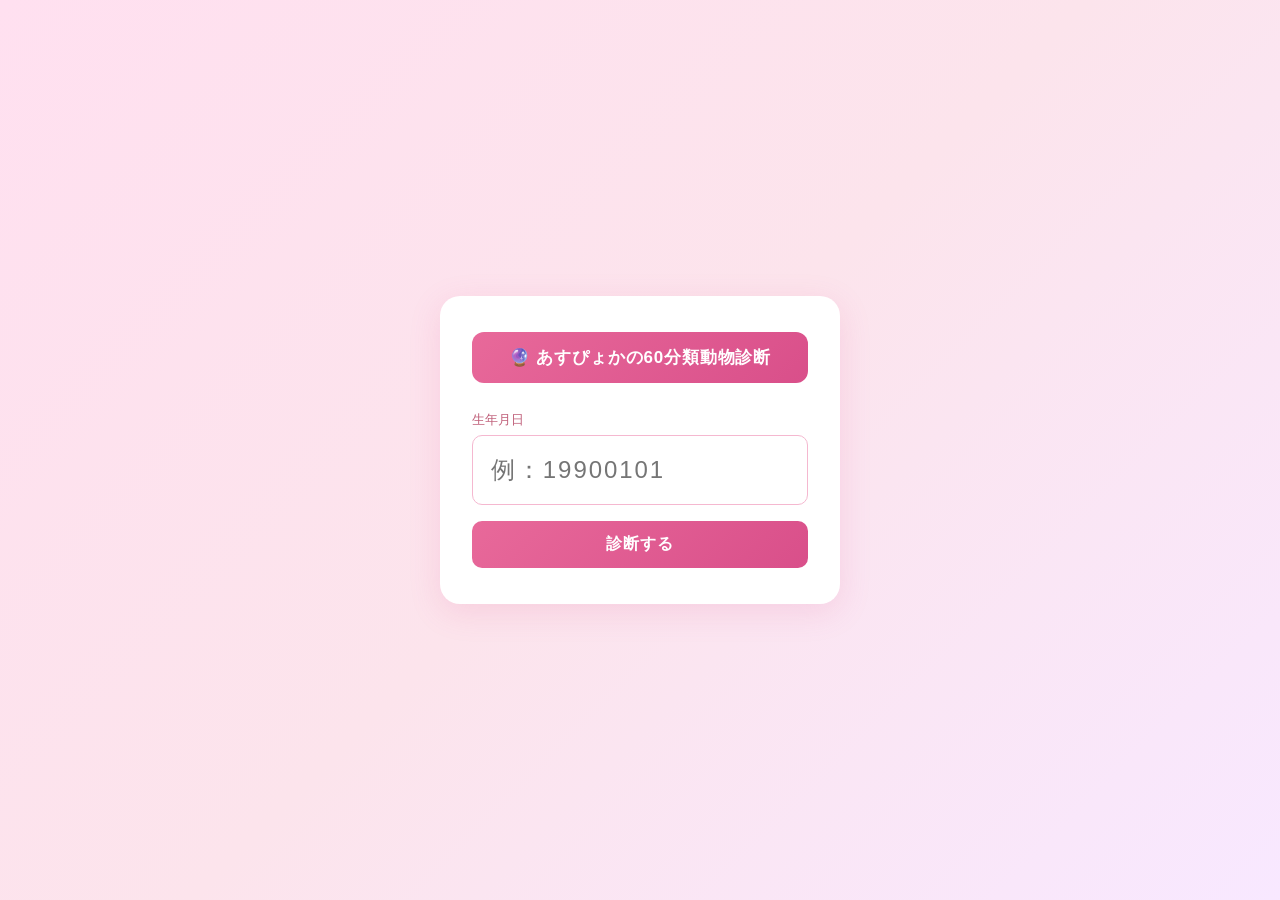
==== ai-animalshindan/index.html @ 613d7733 "Add ai-animalshindan and ai-animalshindan-English - ai-animalshindan: 60分類動物診断（日本語版） - ai-animalshin" ====
<!DOCTYPE html>
<html lang="ja">
<head>
  <meta charset="UTF-8">
  <meta name="viewport" content="width=device-width, initial-scale=1.0">
  <title>あすぴょかの60分類動物診断</title>
  <link rel="stylesheet" href="style.css">
</head>
<body>
  <div class="card">
    <div class="card-title">🔮 あすぴょかの60分類動物診断</div>

    <div class="form-group">
      <label for="date">生年月日</label>
      <input type="text" id="date" placeholder="例：19900101" maxlength="8" inputmode="numeric">
    </div>

    <button class="btn" id="btn">診断する</button>

    <div id="result"></div>
  </div>

  <script src="animals.js"></script>
  <script src="main.js"></script>
</body>
</html>
---- ai-animalshindan/style.css ----
*, *::before, *::after {
  box-sizing: border-box;
  margin: 0;
  padding: 0;
}

body {
  font-family: 'Helvetica Neue', Arial, 'Hiragino Kaku Gothic ProN', 'Hiragino Sans', Meiryo, sans-serif;
  background: linear-gradient(135deg, #ffe0f0 0%, #fce4ec 50%, #f8e8ff 100%);
  min-height: 100vh;
  display: flex;
  align-items: center;
  justify-content: center;
  padding: 24px 16px;
}

.card {
  background: #fff;
  border-radius: 20px;
  box-shadow: 0 8px 32px rgba(220, 80, 140, 0.15);
  padding: 36px 32px;
  width: 100%;
  max-width: 400px;
}

.card-title {
  text-align: center;
  font-size: 17px;
  font-weight: bold;
  color: #fff;
  background: linear-gradient(135deg, #e8699a, #d94f8a);
  border-radius: 12px;
  padding: 14px;
  margin-bottom: 28px;
  letter-spacing: 0.05em;
}

.form-group {
  margin-bottom: 16px;
}

.form-group label {
  display: block;
  font-size: 13px;
  color: #c0607a;
  margin-bottom: 6px;
  font-weight: 500;
}

.form-group input[type="text"] {
  width: 100%;
  border: 1.5px solid #f5b8d0;
  border-radius: 10px;
  padding: 20px 18px;
  font-size: 24px;
  color: #333;
  outline: none;
  transition: border-color 0.2s;
  letter-spacing: 0.08em;
}

.form-group input[type="text"]:focus {
  border-color: #e8699a;
}

.btn {
  width: 100%;
  background: linear-gradient(135deg, #e8699a, #d94f8a);
  color: #fff;
  border: none;
  border-radius: 10px;
  padding: 13px;
  font-size: 16px;
  font-weight: bold;
  cursor: pointer;
  transition: opacity 0.2s, transform 0.1s;
  letter-spacing: 0.05em;
}

.btn:hover {
  opacity: 0.88;
}

.btn:active {
  transform: scale(0.98);
}

/* 結果エリア */
#result {
  display: none;
  margin-top: 24px;
  border: 2px solid #f5a0c0;
  border-radius: 14px;
  padding: 20px 16px;
  text-align: center;
  background: #fff5f9;
  animation: fadeIn 0.4s ease;
}

#result.visible {
  display: block;
}

#result img {
  width: 180px;
  height: 180px;
  object-fit: contain;
  margin-bottom: 8px;
}

.result-no {
  font-size: 12px;
  color: #c0a0b0;
  margin-bottom: 4px;
}

.result-name {
  font-size: 18px;
  font-weight: bold;
  color: #333;
  margin-bottom: 6px;
}

.result-animal {
  display: inline-block;
  background: linear-gradient(135deg, #e8699a, #d94f8a);
  color: #fff;
  font-size: 12px;
  padding: 3px 14px;
  border-radius: 99px;
  margin-bottom: 12px;
}

.result-desc {
  font-size: 13px;
  color: #555;
  text-align: left;
  line-height: 1.8;
}

@keyframes fadeIn {
  from { opacity: 0; transform: translateY(8px); }
  to   { opacity: 1; transform: translateY(0); }
}
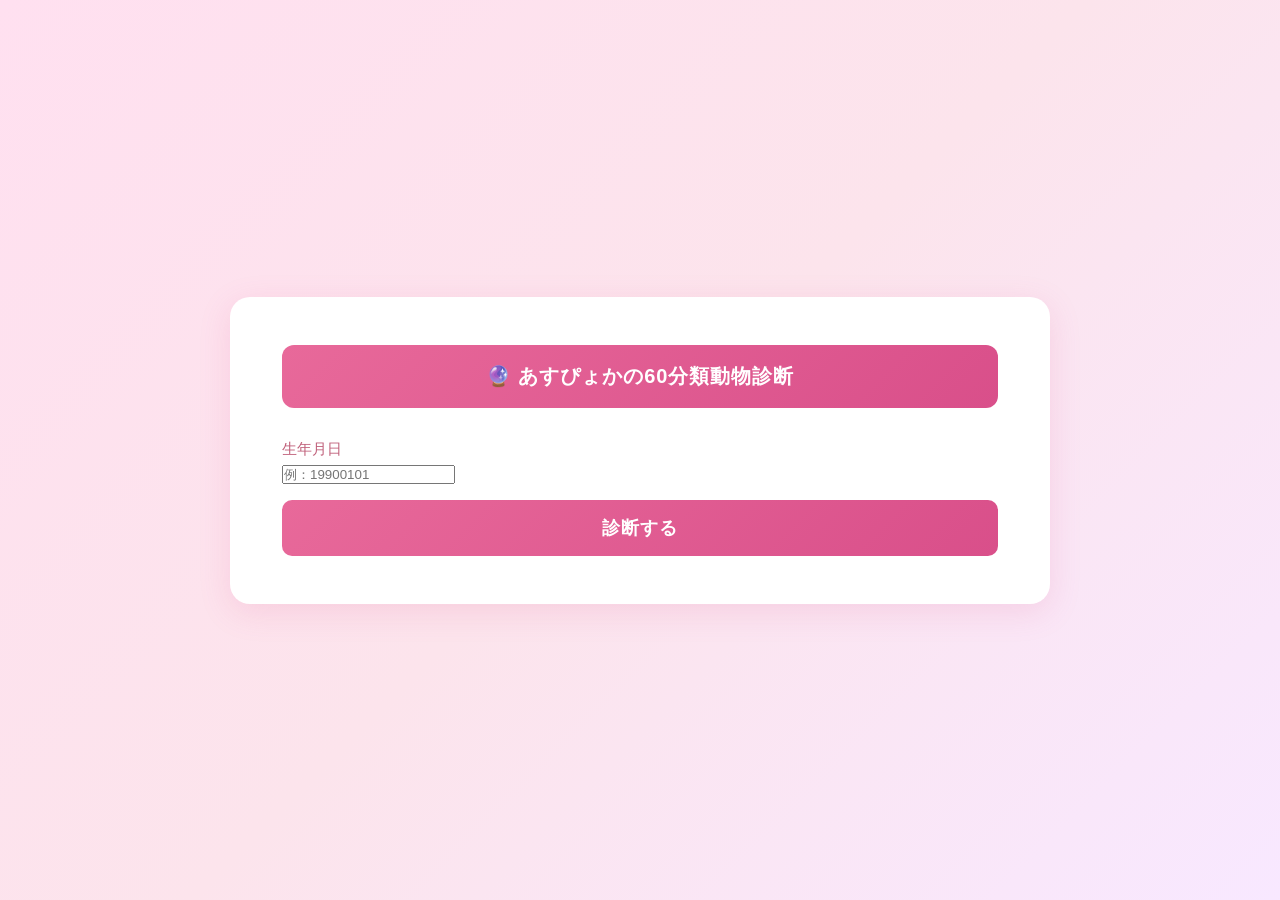
==== commit 0814c645: "Fix input: use type=tel to prevent kana input on mobile Co-Authored-By: Claude Sonnet 4.6 <noreply@a" ====
--- a/ai-animalshindan/index.html
+++ b/ai-animalshindan/index.html
@@ -12,7 +12,7 @@
 
     <div class="form-group">
       <label for="date">生年月日</label>
-      <input type="text" id="date" placeholder="例：19900101" maxlength="8" inputmode="numeric">
+      <input type="tel" id="date" placeholder="例：19900101" maxlength="8">
     </div>
 
     <button class="btn" id="btn">診断する</button>
--- a/ai-animalshindan/style.css
+++ b/ai-animalshindan/style.css
@@ -101,11 +101,53 @@
   display: block;
 }
 
-#result img {
-  width: 180px;
-  height: 180px;
+/* モバイル: 画像→名前→説明の縦並び */
+.result-img {
+  display: block;
+  width: 160px;
+  height: 160px;
   object-fit: contain;
-  margin-bottom: 8px;
+  margin: 0 auto 8px;
+}
+
+.result-meta {
+  text-align: center;
+  margin-bottom: 12px;
+}
+
+.result-desc-wrap {
+  text-align: left;
+}
+
+/* タブレット/PC: 画像左・名前+説明右 */
+@media (min-width: 481px) {
+  #result.visible {
+    display: grid;
+    grid-template-columns: 160px 1fr;
+    grid-template-rows: auto 1fr;
+    gap: 8px 24px;
+  }
+
+  .result-img {
+    grid-column: 1;
+    grid-row: 1 / 3;
+    width: 160px;
+    height: 160px;
+    margin: 0;
+  }
+
+  .result-meta {
+    grid-column: 2;
+    grid-row: 1;
+    text-align: left;
+    margin-bottom: 0;
+  }
+
+  .result-desc-wrap {
+    grid-column: 2;
+    grid-row: 2;
+    align-self: start;
+  }
 }
 
 .result-no {
@@ -142,3 +184,92 @@
   from { opacity: 0; transform: translateY(8px); }
   to   { opacity: 1; transform: translateY(0); }
 }
+
+/* iPad (481px - 1024px) */
+@media (min-width: 481px) and (max-width: 1024px) {
+  .card {
+    max-width: 660px;
+    padding: 40px 36px;
+  }
+
+  .card-title {
+    font-size: 18px;
+    padding: 16px;
+    margin-bottom: 28px;
+  }
+
+  .form-group label {
+    font-size: 14px;
+  }
+
+  .form-group input[type="text"] {
+    font-size: 26px;
+    padding: 20px 18px;
+  }
+
+  .btn {
+    font-size: 17px;
+    padding: 15px;
+  }
+
+  #result.visible {
+    padding: 20px;
+  }
+
+  .result-name {
+    font-size: 20px;
+  }
+
+  .result-desc {
+    font-size: 14px;
+    line-height: 1.9;
+  }
+}
+
+/* PC (1025px+) */
+@media (min-width: 1025px) {
+  .card {
+    max-width: 820px;
+    padding: 48px 52px;
+  }
+
+  .card-title {
+    font-size: 20px;
+    padding: 18px;
+    margin-bottom: 32px;
+  }
+
+  .form-group label {
+    font-size: 15px;
+  }
+
+  .form-group input[type="text"] {
+    font-size: 28px;
+    padding: 22px 20px;
+  }
+
+  .btn {
+    font-size: 18px;
+    padding: 16px;
+  }
+
+  #result.visible {
+    grid-template-columns: 200px 1fr;
+    gap: 12px 32px;
+    padding: 24px;
+  }
+
+  .result-img {
+    width: 190px;
+    height: 190px;
+  }
+
+  .result-name {
+    font-size: 22px;
+  }
+
+  .result-desc {
+    font-size: 15px;
+    line-height: 1.9;
+  }
+}
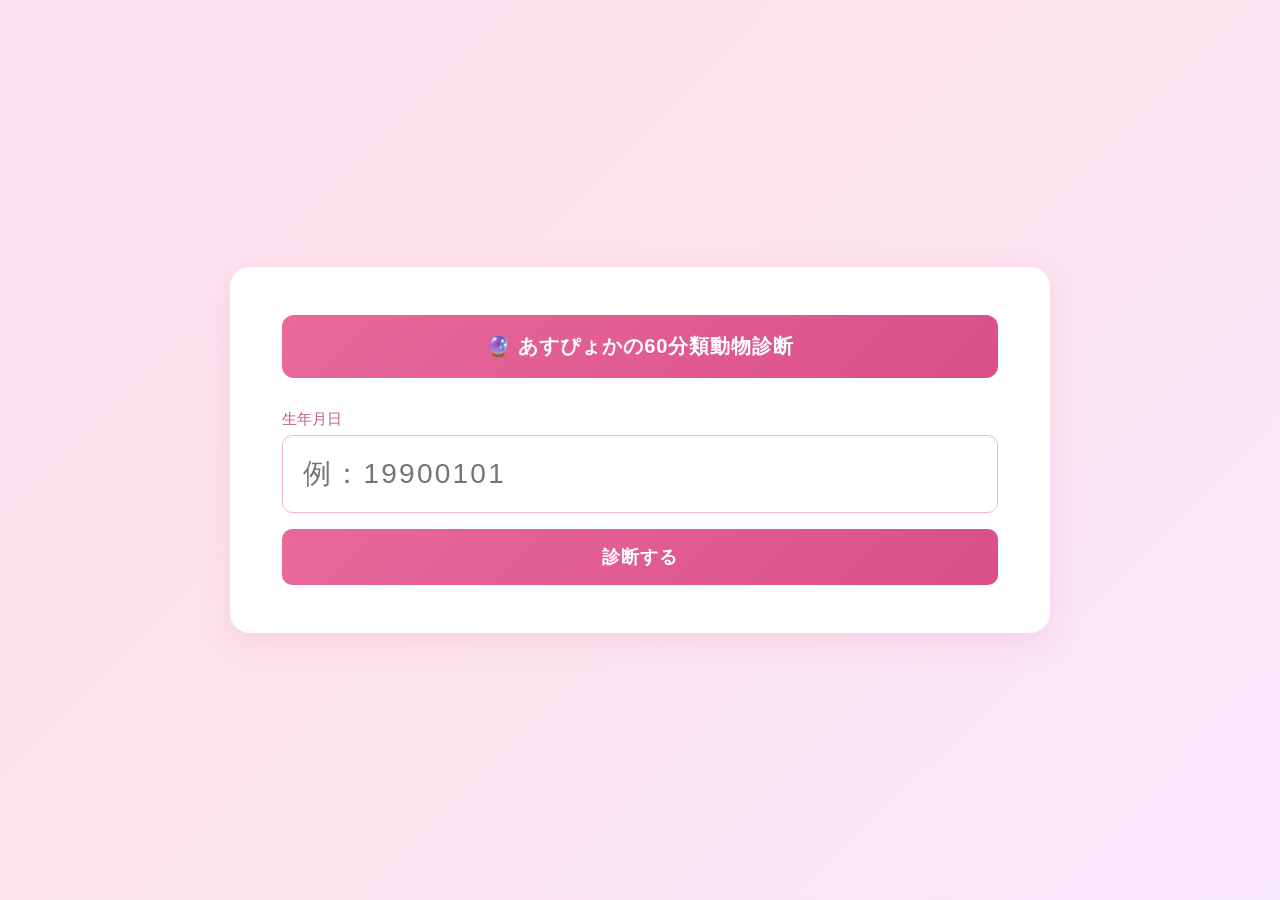
==== commit 52d3cd0b: "Fix input style: use #date selector; bust CSS cache with v=2 Co-Authored-By: Claude Sonnet 4.6 <nore" ====
--- a/ai-animalshindan/index.html
+++ b/ai-animalshindan/index.html
@@ -4,7 +4,7 @@
   <meta charset="UTF-8">
   <meta name="viewport" content="width=device-width, initial-scale=1.0">
   <title>あすぴょかの60分類動物診断</title>
-  <link rel="stylesheet" href="style.css">
+  <link rel="stylesheet" href="style.css?v=2">
 </head>
 <body>
   <div class="card">
--- a/ai-animalshindan/style.css
+++ b/ai-animalshindan/style.css
@@ -47,7 +47,7 @@
   font-weight: 500;
 }
 
-.form-group input[type="text"] {
+#date {
   width: 100%;
   border: 1.5px solid #f5b8d0;
   border-radius: 10px;
@@ -59,7 +59,7 @@
   letter-spacing: 0.08em;
 }
 
-.form-group input[type="text"]:focus {
+#date:focus {
   border-color: #e8699a;
 }
 
@@ -202,7 +202,7 @@
     font-size: 14px;
   }
 
-  .form-group input[type="text"] {
+  #date {
     font-size: 26px;
     padding: 20px 18px;
   }
@@ -243,7 +243,7 @@
     font-size: 15px;
   }
 
-  .form-group input[type="text"] {
+  #date {
     font-size: 28px;
     padding: 22px 20px;
   }
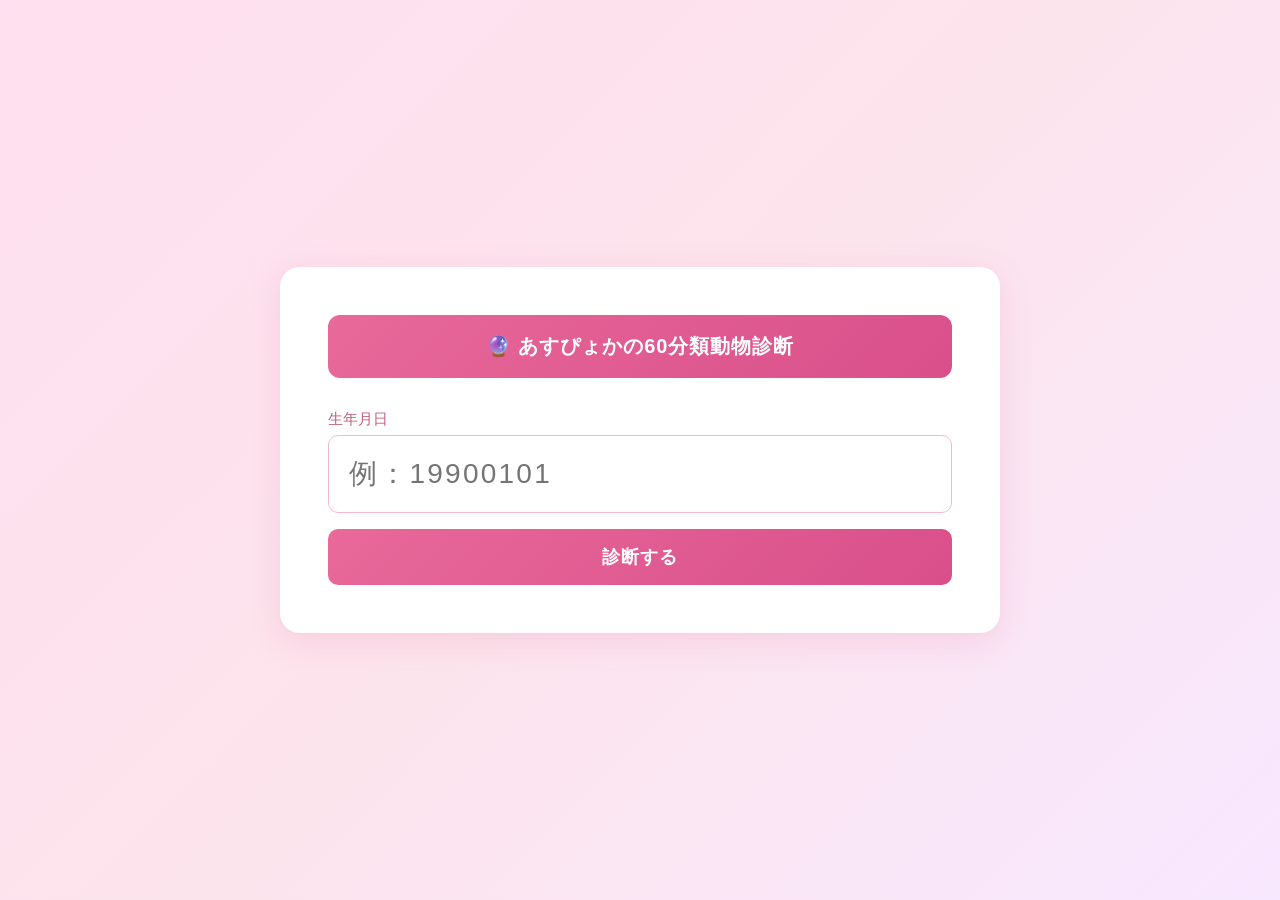
==== commit a3e21665: "Center animal name vertically next to image; bust cache v3 Co-Authored-By: Claude Sonnet 4.6 <norepl" ====
--- a/ai-animalshindan/index.html
+++ b/ai-animalshindan/index.html
@@ -4,7 +4,7 @@
   <meta charset="UTF-8">
   <meta name="viewport" content="width=device-width, initial-scale=1.0">
   <title>あすぴょかの60分類動物診断</title>
-  <link rel="stylesheet" href="style.css?v=2">
+  <link rel="stylesheet" href="style.css?v=3">
 </head>
 <body>
   <div class="card">
--- a/ai-animalshindan/style.css
+++ b/ai-animalshindan/style.css
@@ -141,6 +141,7 @@
     grid-row: 1;
     text-align: left;
     margin-bottom: 0;
+    align-self: center;
   }
 
   .result-desc-wrap {
@@ -229,8 +230,8 @@
 /* PC (1025px+) */
 @media (min-width: 1025px) {
   .card {
-    max-width: 820px;
-    padding: 48px 52px;
+    max-width: 720px;
+    padding: 48px 48px;
   }
 
   .card-title {
@@ -270,6 +271,6 @@
 
   .result-desc {
     font-size: 15px;
-    line-height: 1.9;
-  }
-}
+    line-height: 1.7;
+  }
+}
